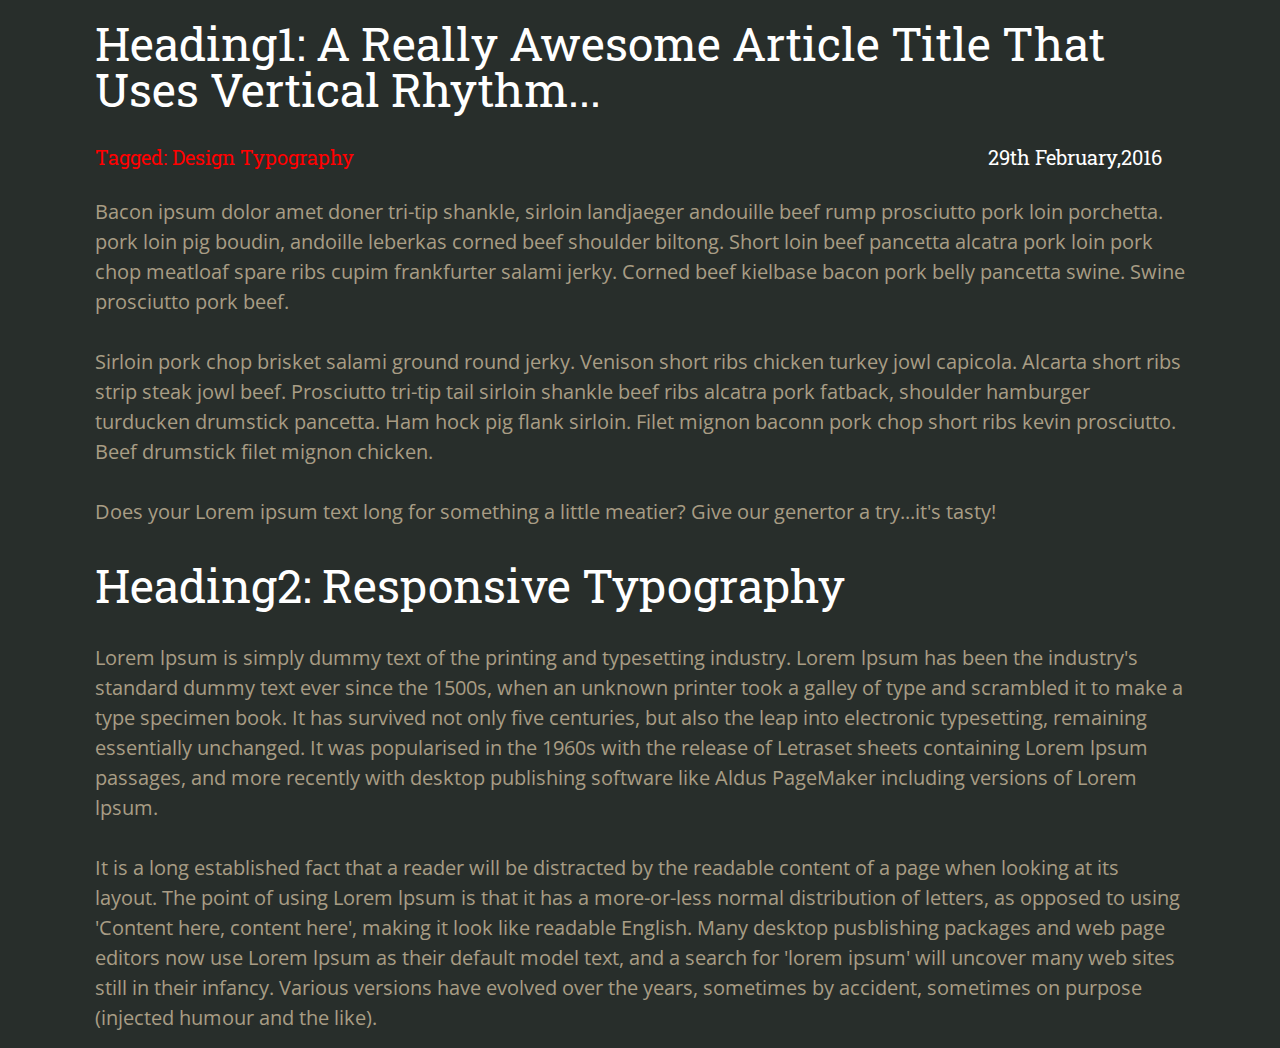
==== block-BHaabs/index.html @ 0bfdb57e "create pages" ====
<!DOCTYPE html>
<html lang="eng">
    <head>
        <meta charset="UTF-8">
        <title>Blog layout with vertical rhythm - Assignment I</title>
        <link rel="stylesheet" href="assest/stylesheet/style.css">
        <link rel="preconnect" href="https://fonts.gstatic.com">
        <link href="https://fonts.googleapis.com/css2?family=Open+Sans&family=Roboto+Slab:wght@700&display=swap" rel="stylesheet">

    </head>
    <body>
        <main>
            <section>
                <header>
                    <div class="container">
                        <h1 class="heading">Heading1: A Really Awesome Article Title That Uses Vertical Rhythm...</h1>
                        <p class="text-one">Tagged: Design Typography</p>
                        <p class="text-one two">29th February,2016</p>
                        <p class="text">Bacon ipsum dolor amet doner tri-tip shankle, sirloin landjaeger andouille beef rump prosciutto pork loin
                            porchetta. pork loin pig boudin, andoille leberkas corned beef shoulder biltong. Short loin beef pancetta alcatra
                            pork loin pork chop meatloaf spare ribs cupim frankfurter salami jerky. Corned beef kielbase bacon pork belly
                            pancetta swine. Swine prosciutto pork beef.
                        </p>
                       <p class="text">
                            Sirloin pork chop brisket salami ground round jerky. Venison short ribs chicken turkey jowl capicola. Alcarta short 
                            ribs strip steak jowl beef. Prosciutto tri-tip tail sirloin shankle beef ribs alcatra pork fatback, shoulder hamburger
                            turducken drumstick pancetta. Ham hock pig flank sirloin. Filet mignon baconn pork chop short ribs kevin 
                            prosciutto. Beef drumstick filet mignon chicken.
                       </p>
                       <p class="text">Does your Lorem ipsum text long for something a little meatier? Give our genertor a try...it's tasty!</p>
                    </div>
                </header>
            </section>
            <section>
                <header>
                    <div class="container">
                        <h2 class="heading">Heading2: Responsive Typography</h2>
                        <p class="text">Lorem lpsum is simply dummy text of the printing and typesetting industry. Lorem lpsum has been the industry's 
                            standard dummy text ever since the 1500s, when an unknown printer took a galley of type and scrambled it to 
                            make a type specimen book. It has survived not only five centuries, but also the leap into electronic typesetting,
                            remaining essentially unchanged. It was popularised in the 1960s with the release of Letraset sheets containing 
                            Lorem lpsum passages, and more recently with desktop publishing software like Aldus PageMaker including 
                            versions of Lorem lpsum.   
                       </p>
                       <p class="text">
                           It is a long established fact that a reader will be distracted by the readable content of a page when looking at its
                           layout. The point of using Lorem lpsum is that it has a more-or-less normal distribution of letters, as opposed to 
                           using 'Content here, content here', making it look like readable English. Many desktop pusblishing packages and web
                           page editors now use Lorem lpsum as their default model text, and a search for 'lorem ipsum' will uncover many 
                           web sites still in their infancy. Various versions have evolved over the years, sometimes by accident, sometimes on
                           purpose (injected humour and the like).
                       </p> 
                    </div>
                </header>
            </section>
        </main>
    </body>
</html>
---- block-BHaabs/assest/stylesheet/style.css ----
html, body, div, span, applet, object, iframe,
h1, h2, h3, h4, h5, h6, p, blockquote, pre,
a, abbr, acronym, address, big, cite, code,
del, dfn, em, img, ins, kbd, q, s, samp,
small, strike, strong, sub, sup, tt, var,
b, u, i, center,
dl, dt, dd, ol, ul, li,
fieldset, form, label, legend,
table, caption, tbody, tfoot, thead, tr, th, td,
article, aside, canvas, details, embed, 
figure, figcaption, footer, header, hgroup, 
menu, nav, output, ruby, section, summary,
time, mark, audio, video {
	margin: 0;
	padding: 0;
	border: 0;
	font-size: 100%;
	font: inherit;
	vertical-align: baseline;
}
/* HTML5 display-role reset for older browsers */
article, aside, details, figcaption, figure, 
footer, header, hgroup, menu, nav, section {
	display: block;
}
body {
	line-height: 1;
}
ol, ul {
	list-style: none;
}
blockquote, q {
	quotes: none;
}
blockquote:before, blockquote:after,
q:before, q:after {
	content: '';
	content: none;
}
table {
	border-collapse: collapse;
	border-spacing: 0;
}
/* custom css */
* {
    box-sizing: border-box;
} 
body {
    background-color: #282e2b;
    font-family: 'Roboto Slab', serif;
}	
.container {
	max-width: 1090px;
	margin: 0 auto;
}
.heading {
	font-size: 46px;
	color: white;
	padding: 20px 0;
}
.text-one {
	display: inline-block;
	color: red;
	font-size: 20px;
	padding: 15px 0;
	font-family: 'Roboto Slab', serif;
}
.two {
	margin-left: 630px;
	color: white;
} 
.blockquote {
	margin: 50px;
}
.text {
	font-size: 20px;
	color: #a89d85;
	line-height: 1.5;
	padding: 15px 0;
	font-family: 'Open Sans', sans-serif;
}
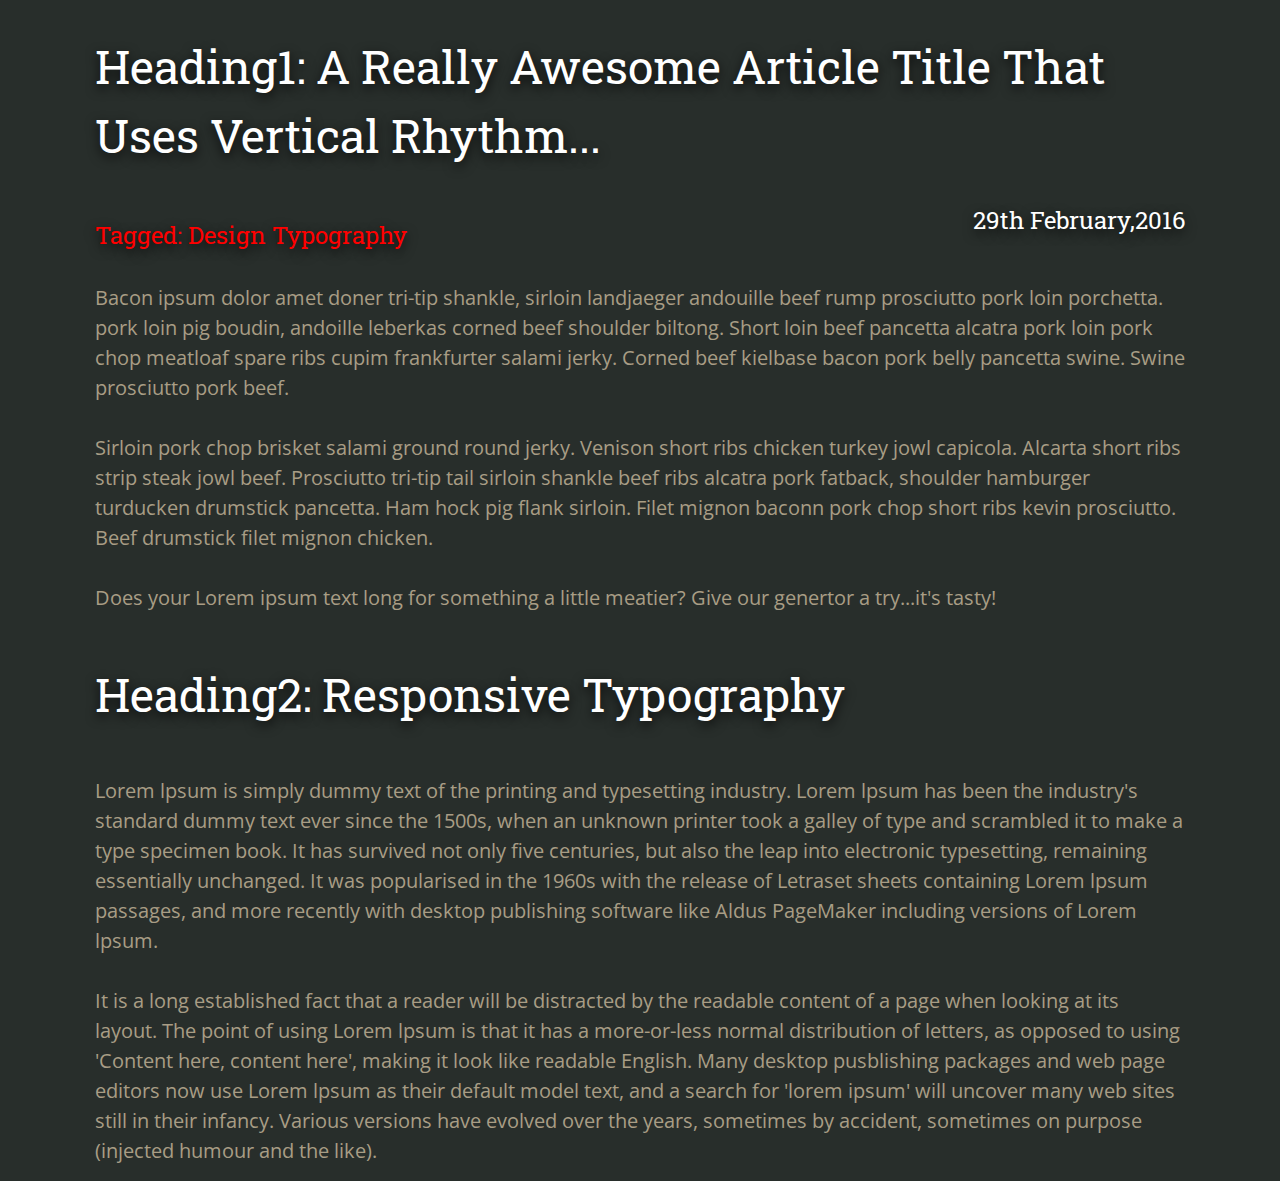
==== commit e29c0f9d: "update pages" ====
--- a/block-BHaabs/index.html
+++ b/block-BHaabs/index.html
@@ -14,8 +14,10 @@
                 <header>
                     <div class="container">
                         <h1 class="heading">Heading1: A Really Awesome Article Title That Uses Vertical Rhythm...</h1>
-                        <p class="text-one">Tagged: Design Typography</p>
-                        <p class="text-one two">29th February,2016</p>
+                        <div class="flex">
+                            <h3 class="text-one">Tagged: Design Typography</h3>
+                            <time class="two">29th February,2016</time>
+                        </div>
                         <p class="text">Bacon ipsum dolor amet doner tri-tip shankle, sirloin landjaeger andouille beef rump prosciutto pork loin
                             porchetta. pork loin pig boudin, andoille leberkas corned beef shoulder biltong. Short loin beef pancetta alcatra
                             pork loin pork chop meatloaf spare ribs cupim frankfurter salami jerky. Corned beef kielbase bacon pork belly
--- a/block-BHaabs/assest/stylesheet/style.css
+++ b/block-BHaabs/assest/stylesheet/style.css
@@ -47,27 +47,36 @@
 } 
 body {
     background-color: #282e2b;
+	line-height: 1.5;
     font-family: 'Roboto Slab', serif;
 }	
 .container {
 	max-width: 1090px;
 	margin: 0 auto;
 }
+.flex {
+	display: flex;
+	justify-content: space-between;
+}
 .heading {
 	font-size: 46px;
 	color: white;
-	padding: 20px 0;
+	padding: 32px 0;
+	text-shadow: 0 4px 12px rgba(0, 0, 0, 0.8);
 }
 .text-one {
-	display: inline-block;
 	color: red;
-	font-size: 20px;
+	font-size: 24px;
 	padding: 15px 0;
 	font-family: 'Roboto Slab', serif;
+	text-shadow: 0 4px 12px rgba(0, 0, 0, 0.8);
+	vertical-align: middle;
 }
 .two {
-	margin-left: 630px;
+	font-size: 24px;
 	color: white;
+	text-shadow: 0 4px 12px rgba(0, 0, 0, 0.8);
+}
 } 
 .blockquote {
 	margin: 50px;
@@ -75,7 +84,6 @@
 .text {
 	font-size: 20px;
 	color: #a89d85;
-	line-height: 1.5;
 	padding: 15px 0;
 	font-family: 'Open Sans', sans-serif;
 }